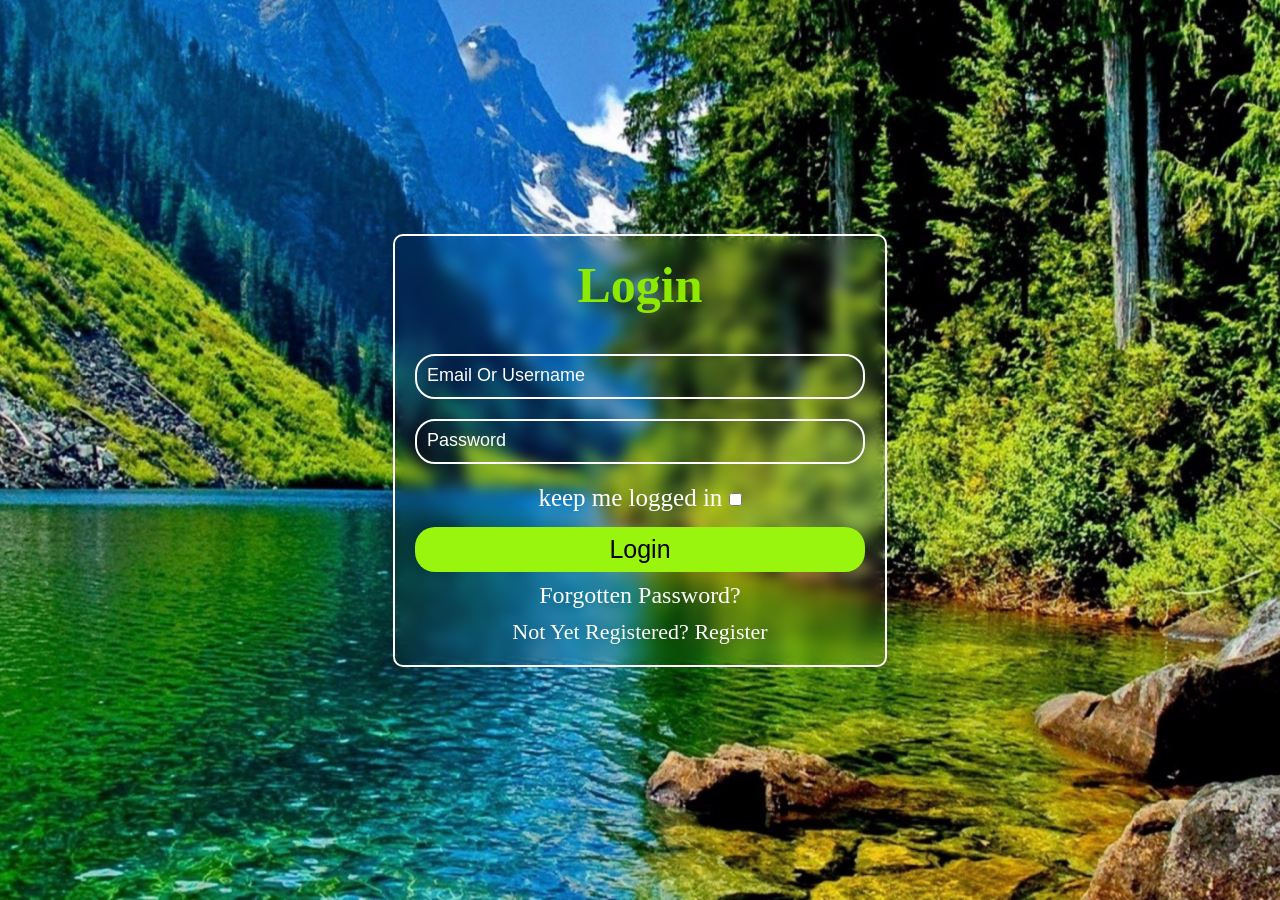
==== login.html @ 6df50174 "initial commit" ====
<!DOCTYPE html>
<html lang="en">
<head>
    <meta charset="UTF-8">
    <meta name="viewport" content="width=device-width, initial-scale=1.0">
    <title>Document</title>
    <link rel="stylesheet" href="login.css">
</head>
<body> 
   <div class="wrapper">
    <form action="">
        <h1>login</h1>
        <div class="inputfield">
            <input type="email" placeholder="email or username" required>
            <input type="password" placeholder="password" required>
        </div>
<div  class="keep">
    <label for="">keep me logged in</label>
    <input type="checkbox" required>
</div>
<button type="submit">login</button>
<a href=""  class="ffp">forgotten password?</a>
<div class="reg">
    <label  for="">not yet registered?
    </label>
    <a href="/register.html">register</a>
</div>
    </form>
   </div> 
</body>
</html>
---- login.css ----
*{
    padding: 0;
    margin: 0;
    box-sizing: border-box;
}
body{
    background-image: url(forest.jpg);
    background-repeat: no-repeat;
    background-position: center;
    background-size: cover;
}
.wrapper{
    display: flex;
    flex-direction: column;
    justify-content: center;
    align-items: center;
    min-height: 100vh;

}
form{
   display: flex;
   flex-direction: column; 
   justify-content: center;
   align-items: center;
   border: 2px solid white;
   border-radius: 10px;
   padding: 20px;
   backdrop-filter: blur(7px);
   
}
h1{
    font-size:50px;
    font-weight: bold;
    color:rgb(140, 233, 0);
    padding-bottom: 40px;
    text-transform: capitalize;
}
.inputfield{
    display: flex;
    flex-direction: column;
    gap: 20px;
}
.inputfield input{
    width: 450px;
    height: 45px;
    background-color: transparent;
    border: 2px solid white;
    outline: none;
    border-radius: 20px;
    padding-left: 10px;
    color: white;
    font-weight: 500;
font-size: 17px;    
}
.inputfield input::placeholder{
    color: white;
    text-transform: capitalize;
    font-size: 18px;
    font-weight: 500;
}
.keep{
    padding-top: 20px;
    font-size:25px;
    color: white;
}
button{
    width: 450px;
    height: 45px;
    border: none;
    border-radius: 20px;
    font-size: 25px;
    font-weight: 500;
    text-transform: capitalize;
    background-color: rgb(153, 245, 14);
    margin-top: 15px;
}
button:hover{
    background-color: transparent;
    border: 2px solid greenyellow;
    color: white;
}
.ffp{
    font-size: 24px;
    margin-top: 10px;
    color: white;
    text-decoration: none;
    text-transform: capitalize;
}
.ffp:hover{
text-decoration: underline;
color: rgb(147, 245, 0);
}
.reg{
    font-size: 22px;
    margin-top: 10px;
    text-transform: capitalize;
    color: white;
}
.reg a{
    color: white;
    text-decoration: none;

}
.reg a:hover{
    text-decoration: underline;
    color:rgb(147, 245, 0);
 
}
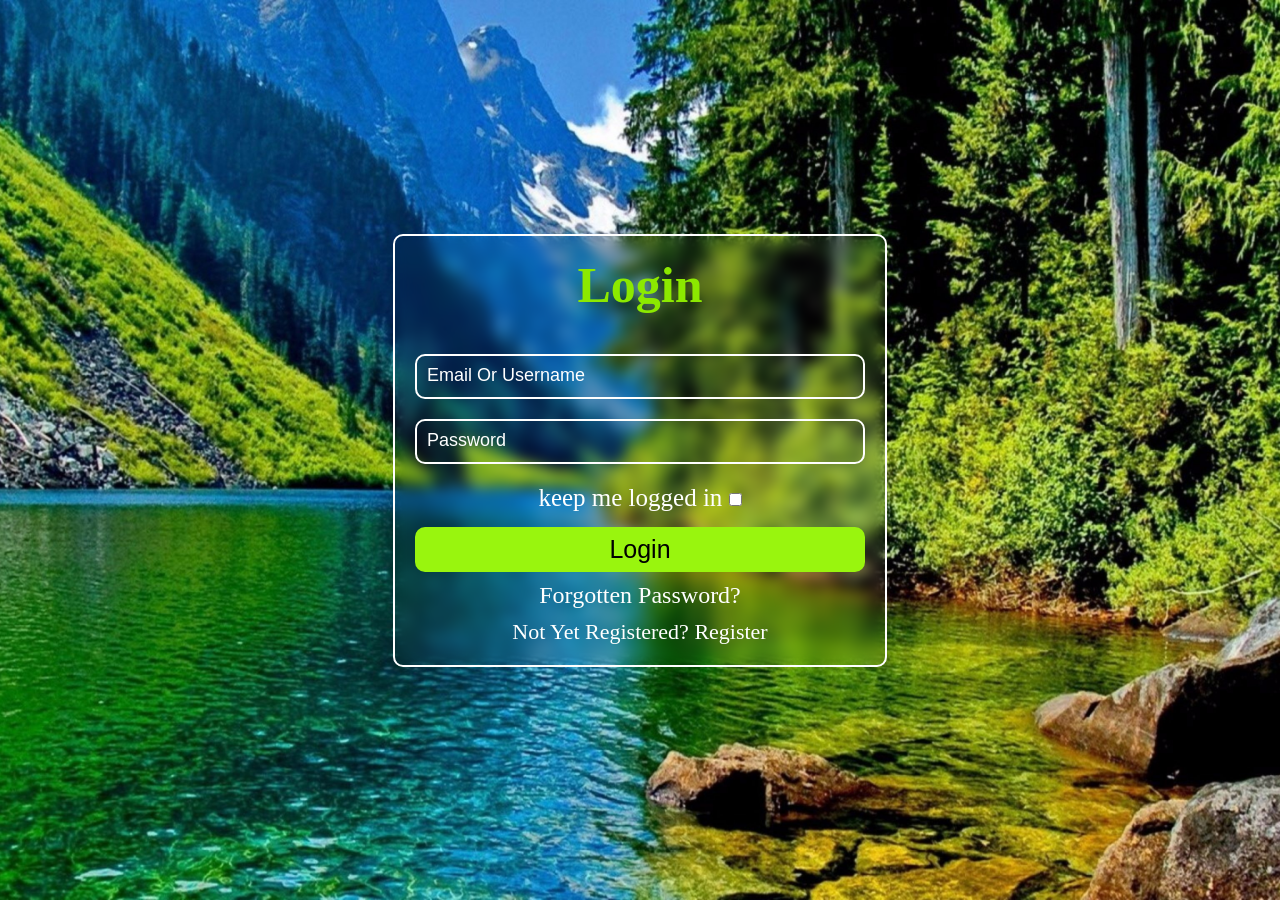
==== commit cbde18b4: "initial commit" ====
--- a/login.html
+++ b/login.html
@@ -4,7 +4,7 @@
     <meta charset="UTF-8">
     <meta name="viewport" content="width=device-width, initial-scale=1.0">
     <title>Document</title>
-    <link rel="stylesheet" href="login.css">
+    <link rel="stylesheet" href="CSS FOLDER/login.css">
 </head>
 <body> 
    <div class="wrapper">
--- a/CSS FOLDER/login.css
+++ b/CSS FOLDER/login.css
@@ -0,0 +1,153 @@
+*{
+    padding: 0;
+    margin: 0;
+    box-sizing: border-box;
+}
+body{
+    background-image: url(forest.jpg);
+    background-repeat: no-repeat;
+    background-position: center;
+    background-size: cover;
+}
+.wrapper{
+    display: flex;
+    flex-direction: column;
+    justify-content: center;
+    align-items: center;
+    min-height: 100vh;
+
+}
+form{
+   display: flex;
+   flex-direction: column; 
+   justify-content: center;
+   align-items: center;
+   border: 2px solid white;
+   border-radius: 10px;
+   padding: 20px;
+   backdrop-filter: blur(7px);
+   
+}
+h1{
+    font-size:50px;
+    font-weight: bold;
+    color:rgb(140, 233, 0);
+    padding-bottom: 40px;
+    text-transform: capitalize;
+}
+.inputfield{
+    display: flex;
+    flex-direction: column;
+    gap: 20px;
+}
+.inputfield input{
+    width: 450px;
+    height: 45px;
+    background-color: transparent;
+    border: 2px solid white;
+    outline: none;
+    border-radius:10px;
+    padding-left: 10px;
+    color: white;
+    font-weight: 500;
+font-size: 17px;    
+}
+.inputfield input::placeholder{
+    color: white;
+    text-transform: capitalize;
+    font-size: 18px;
+    font-weight: 500;
+}
+.keep{
+    padding-top: 20px;
+    font-size:25px;
+    color: white;
+}
+button{
+    width: 450px;
+    height: 45px;
+    border: none;
+    border-radius: 10px;
+    font-size: 25px;
+    font-weight: 500;
+    text-transform: capitalize;
+    background-color: rgb(153, 245, 14);
+    margin-top: 15px;
+}
+button:hover{
+    background-color: transparent;
+    border: 2px solid greenyellow;
+    color: white;
+}
+.ffp{
+    font-size: 24px;
+    margin-top: 10px;
+    color: white;
+    text-decoration: none;
+    text-transform: capitalize;
+}
+.ffp:hover{
+text-decoration: underline;
+color: rgb(147, 245, 0);
+}
+.reg{
+    font-size: 22px;
+    margin-top: 10px;
+    text-transform: capitalize;
+    color: white;
+}
+.reg a{
+    color: white;
+    text-decoration: none;
+
+}
+.reg a:hover{
+    text-decoration: underline;
+    color:rgb(147, 245, 0);
+ 
+}
+/*
+
+media query
+
+*/
+
+
+
+@media screen and (max-width: 375px) {
+ body {
+   
+   background-position: center;
+   background-repeat: no-repeat;
+background-size: cover; 
+background-attachment: fixed;
+backdrop-filter: blur(7px);
+}
+.wrapper{
+ display: flex;
+ flex-direction: column;
+ min-height: 100vh; 
+ justify-content: center;
+ align-items: center;
+
+}
+form{
+  width:340px ;
+   border: none;
+   backdrop-filter: blur();
+   display: flex;
+ flex-direction: column;
+ 
+ justify-content: center;
+ align-items: center;
+} 
+.inputfield input{
+    width:340px ;
+    border-radius: 10px;
+    
+}
+button{
+    width: 340px;
+border-radius: 10px;
+}
+}
